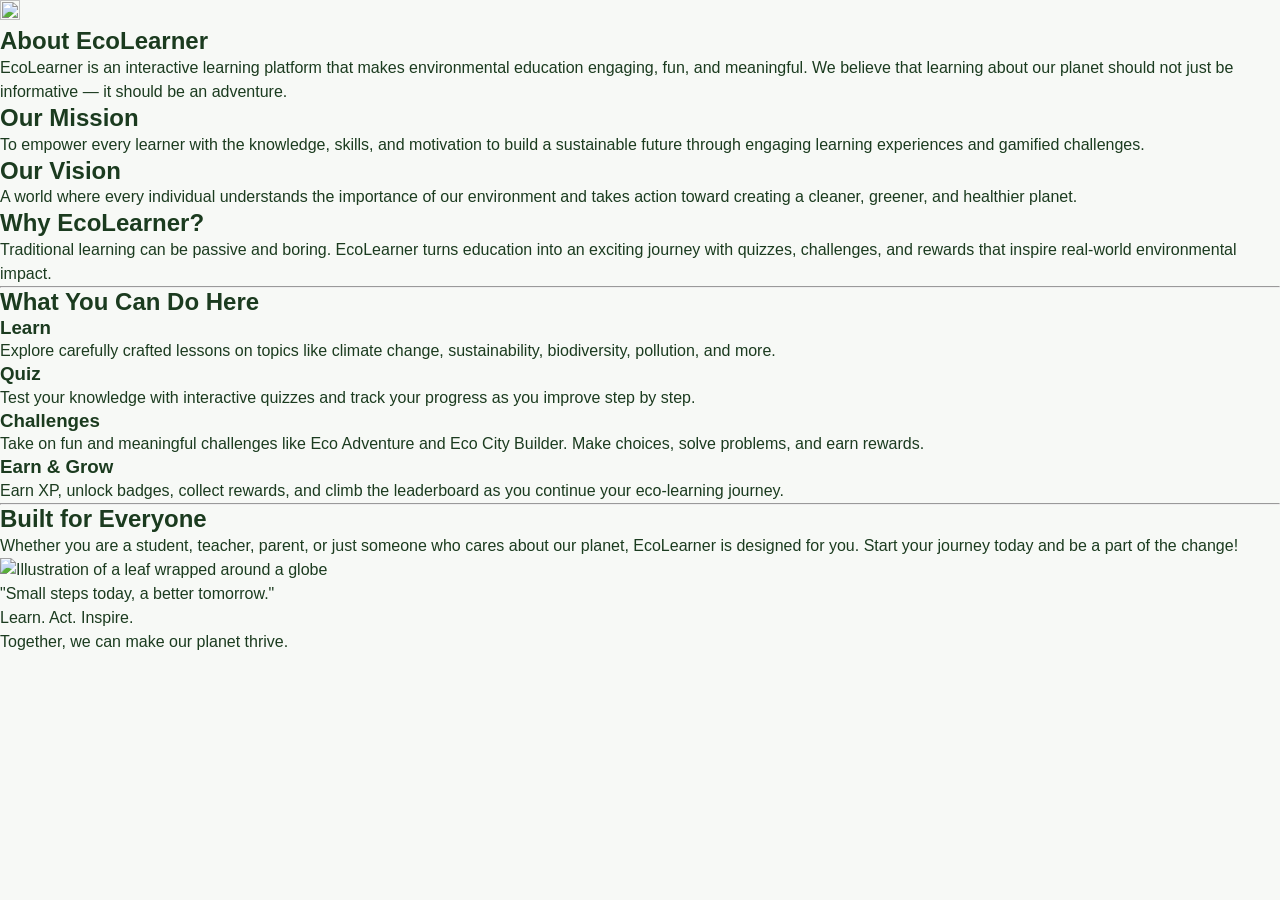
==== frontend/html/about.html @ 035e1860 "About Page" ====
<!DOCTYPE html>
<html lang="en">

<head>
  <meta charset="UTF-8" />
  <meta name="viewport" content="width=device-width, initial-scale=1.0" />
  <title>EcoLearner - About</title>

  <link rel="stylesheet" href="../css/global.css" />
  <link rel="stylesheet" href="../css/about.css" />
</head>

<body>

  <!-- ======================= TOP HEADER STRIPE (no navbar on this page) ======================= -->
  <header class="about-header">
    <button class="about-header__back" id="aboutBackBtn" aria-label="Go back">
      <img src="../assets/icons/ui/back-button.png" alt="" class="icon" />
    </button>
  </header>

  <main class="about-page">
    <div class="about-content">

      <!-- ======================= SECTION 1: HEADING + INTRO ======================= -->
      <section class="about-section">
        <h1 class="about-title">About EcoLearner</h1>
        <div class="about-title__underline"></div>
        <p class="about-paragraph">
          EcoLearner is an interactive learning platform that makes environmental education
          engaging, fun, and meaningful. We believe that learning about our planet should not
          just be informative — it should be an adventure.
        </p>
      </section>

      <!-- ======================= SECTION 2-4: MISSION / VISION / WHY ======================= -->
      <section class="about-section">
        <div class="about-row">
          <img src="../assets/icons/ui/leaf-green.png" alt="" class="about-row__icon" />
          <div>
            <h2 class="about-row__title">Our Mission</h2>
            <p class="about-row__text">
              To empower every learner with the knowledge, skills, and motivation to build a
              sustainable future through engaging learning experiences and gamified challenges.
            </p>
          </div>
        </div>

        <div class="about-row">
          <img src="../assets/icons/ui/vission.png" alt="" class="about-row__icon" />
          <div>
            <h2 class="about-row__title">Our Vision</h2>
            <p class="about-row__text">
              A world where every individual understands the importance of our environment
              and takes action toward creating a cleaner, greener, and healthier planet.
            </p>
          </div>
        </div>

        <div class="about-row">
          <img src="../assets/icons/ui/star-green.png" alt="" class="about-row__icon" />
          <div>
            <h2 class="about-row__title">Why EcoLearner?</h2>
            <p class="about-row__text">
              Traditional learning can be passive and boring. EcoLearner turns education into
              an exciting journey with quizzes, challenges, and rewards that inspire real-world
              environmental impact.
            </p>
          </div>
        </div>
      </section>

      <hr class="about-divider" />

      <!-- ======================= SECTION 5: WHAT YOU CAN DO HERE ======================= -->
      <section class="about-section">
        <h2 class="about-title" style="font-size: 24px;">What You Can Do Here</h2>

        <div class="about-blocks">
          <div class="about-block">
            <div class="about-block__icon-wrap">
              <img src="../assets/icons/ui/open-book.png" alt="" class="about-block__icon" />
            </div>
            <div>
              <h3 class="about-block__title">Learn</h3>
              <p class="about-block__text">
                Explore carefully crafted lessons on topics like climate change, sustainability,
                biodiversity, pollution, and more.
              </p>
            </div>
          </div>

          <div class="about-block">
            <div class="about-block__icon-wrap">
              <img src="../assets/icons/ui/quiz-bubble.png" alt="" class="about-block__icon" />
            </div>
            <div>
              <h3 class="about-block__title">Quiz</h3>
              <p class="about-block__text">
                Test your knowledge with interactive quizzes and track your progress as you
                improve step by step.
              </p>
            </div>
          </div>

          <div class="about-block">
            <div class="about-block__icon-wrap">
              <img src="../assets/icons/ui/nav-play.png" alt="" class="about-block__icon about-icon-filtered" />
            </div>
            <div>
              <h3 class="about-block__title">Challenges</h3>
              <p class="about-block__text">
                Take on fun and meaningful challenges like Eco Adventure and Eco City Builder.
                Make choices, solve problems, and earn rewards.
              </p>
            </div>
          </div>

          <div class="about-block">
            <div class="about-block__icon-wrap">
              <img src="../assets/icons/ui/nav-trophy.png" alt="" class="about-block__icon about-icon-filtered" />
            </div>
            <div>
              <h3 class="about-block__title">Earn &amp; Grow</h3>
              <p class="about-block__text">
                Earn XP, unlock badges, collect rewards, and climb the leaderboard as you
                continue your eco-learning journey.
              </p>
            </div>
          </div>
        </div>
      </section>

      <hr class="about-divider" />

      <!-- ======================= SECTION 6: BUILT FOR EVERYONE ======================= -->
      <section class="about-section">
        <h2 class="about-title" style="font-size: 24px;">Built for Everyone</h2>
        <p class="about-paragraph">
          Whether you are a student, teacher, parent, or just someone who cares about our planet,
          EcoLearner is designed for you. Start your journey today and be a part of the change!
        </p>
      </section>

      <!-- ======================= BOTTOM INSPIRATION CARD ======================= -->
      <section class="about-section">
        <div class="about-inspire-card">
          <img src="../assets/icons/ui/eco-leaf-globe.png" alt="Illustration of a leaf wrapped around a globe"
            class="about-inspire-card__illustration about-icon-filtered" />
          <div>
            <p class="about-inspire-card__quote">"Small steps today, a better tomorrow."</p>
            <p class="about-inspire-card__line">Learn. Act. Inspire.</p>
            <p class="about-inspire-card__line about-inspire-card__line--accent">
              Together, we can make our planet thrive.
            </p>
          </div>
        </div>
      </section>

    </div>
  </main>

  <script src="../js/about.js"></script>
</body>

</html>
---- frontend/css/global.css ----
/* ==========================================================================
   GLOBAL.CSS
   Design tokens (colors, fonts, spacing) + base reset.
   Every page and component should load this file FIRST.
   ========================================================================== */

/* -------------------- 1. DESIGN TOKENS (CSS VARIABLES) -------------------- */
/* Defining values once here means we never hardcode a color/size elsewhere.
   To retheme the whole site, we only edit this block. */
:root {
  /* Brand colors - pulled from the EcoLearner mockups */
  --color-primary-dark: #1B5E20;   /* deep green - navbar/header background */
  --color-primary: #2E7D32;        /* main green - buttons, headings */
  --color-primary-light: #66BB6A;  /* light green - accents, highlights */
  --color-primary-pale: #E8F5E9;   /* very light green - subtle backgrounds */

  --color-accent-gold: #FBC02D;    /* stars, coins, streak highlights */
  --color-accent-blue: #42A5F5;    /* gems, info highlights */
  --color-accent-purple: #8E24AA;  /* level indicators */
  --color-danger: #E53935;         /* notification badges, errors */

  --color-bg: #F7F9F6;             /* page background */
  --color-white: #FFFFFF;
  --color-text-dark: #1B3B1F;      /* main body text */
  --color-text-muted: #5F6F5F;     /* secondary/subtitle text */
  --color-border: #E0E6DE;

  /* Fonts */
  --font-heading: 'Poppins', 'Segoe UI', Arial, sans-serif;
  --font-body: 'Segoe UI', Arial, sans-serif;

  /* Spacing scale - use these instead of random pixel values */
  --space-xs: 4px;
  --space-sm: 8px;
  --space-md: 16px;
  --space-lg: 24px;
  --space-xl: 40px;

  /* Border radius scale - matches the "rounded card" look in the mockups */
  --radius-sm: 8px;
  --radius-md: 16px;
  --radius-lg: 28px;
  --radius-pill: 999px; /* fully rounded, for pill-shaped buttons/badges */

  /* Shadows - soft, consistent card elevation */
  --shadow-sm: 0 2px 6px rgba(0, 0, 0, 0.06);
  --shadow-md: 0 4px 14px rgba(0, 0, 0, 0.10);
}

/* -------------------- 2. RESET -------------------- */
/* Removes default browser spacing/styling so every browser starts the same. */
* {
  margin: 0;
  padding: 0;
  box-sizing: border-box; /* padding/border no longer add to an element's width */
}

html {
  scroll-behavior: smooth;
}

body {
  font-family: var(--font-body);
  color: var(--color-text-dark);
  background-color: var(--color-bg);
  line-height: 1.5;
  -webkit-font-smoothing: antialiased;
}

h1, h2, h3, h4 {
  font-family: var(--font-heading);
  line-height: 1.2;
}

a {
  text-decoration: none;
  color: inherit;
}

button {
  font-family: inherit;
  cursor: pointer;
  border: none;
  background: none;
}

img, svg {
  display: block;
  max-width: 100%;
}

ul, ol {
  list-style: none;
}

/* -------------------- 3. SMALL REUSABLE HELPERS -------------------- */
/* Generic classes we'll reuse across many pages/components */

.icon {
  width: 20px;
  height: 20px;
  flex-shrink: 0; /* icon never gets squished by flexbox */
}

.visually-hidden {
  /* Hides an element visually but keeps it readable by screen readers.
     Used for accessibility labels on icon-only buttons. */
  position: absolute;
  width: 1px;
  height: 1px;
  overflow: hidden;
  clip: rect(0, 0, 0, 0);
  white-space: nowrap;
}

/* Forces an <img>-loaded icon to render pure white. Necessary because
   icons are loaded via <img src="...svg">, not embedded directly in
   the page - so CSS "color" can't reach the SVG's internal currentColor
   the way it can with inline SVG. This filter trick works regardless
   of what color the original SVG file uses. Used anywhere a white icon
   needs to sit on a colored button/background. */
.icon-white {
  filter: brightness(0) invert(1);
}
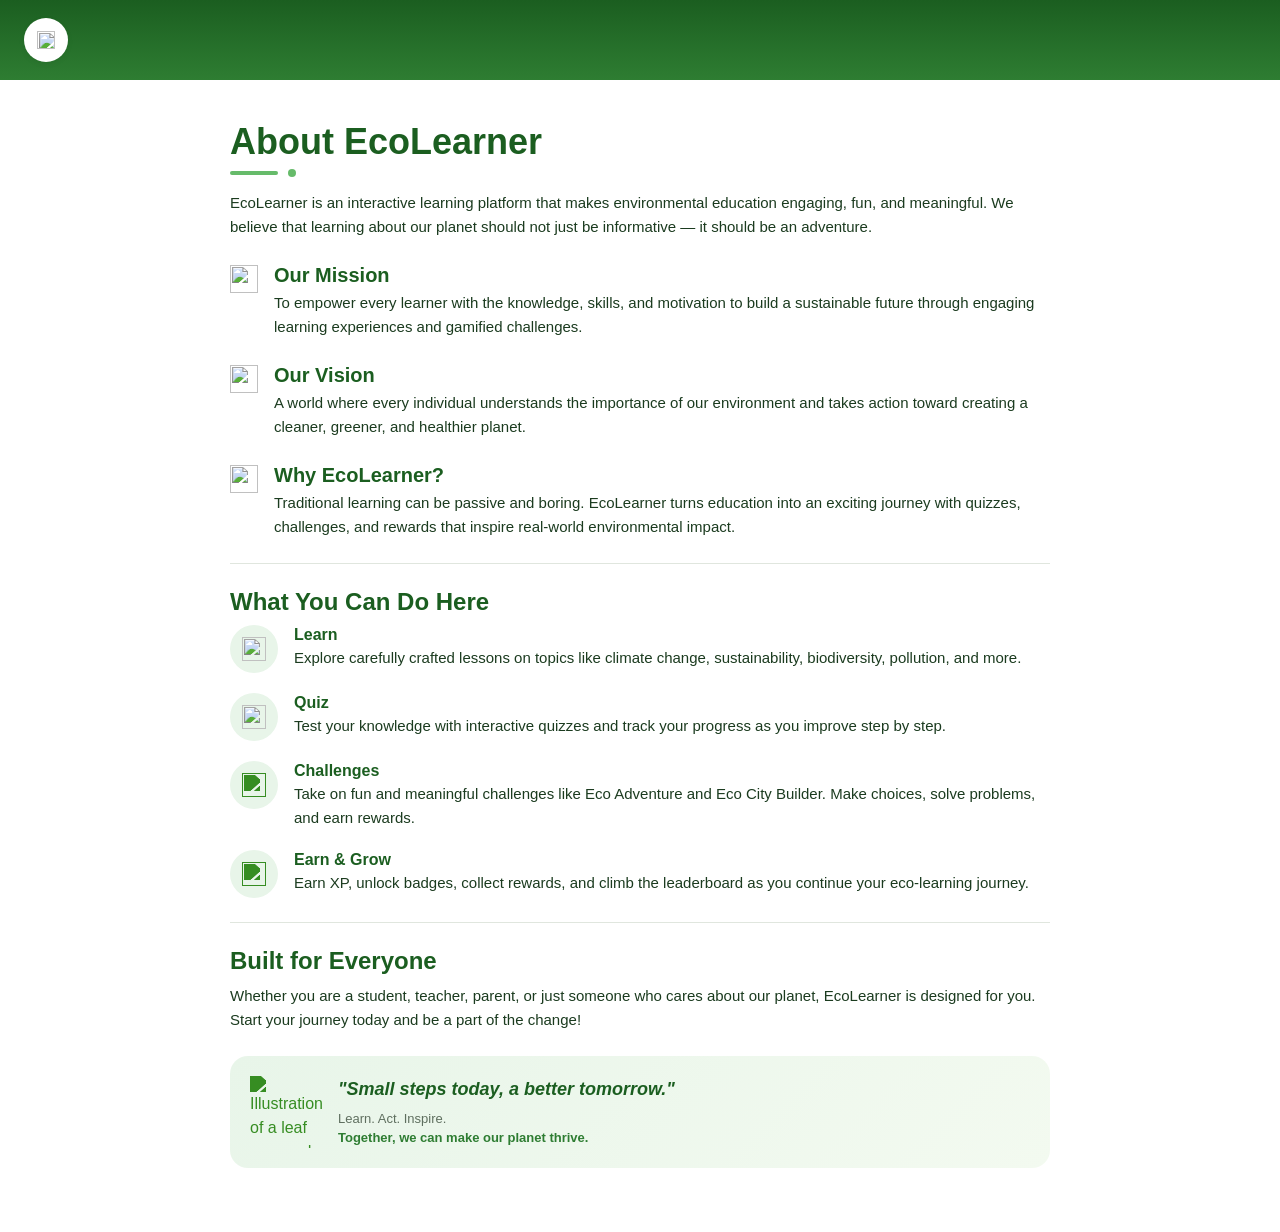
==== commit 7ffc2b3f: "Update about.html Added JS script" ====
--- a/frontend/html/about.html
+++ b/frontend/html/about.html
@@ -160,7 +160,14 @@
     </div>
   </main>
 
-  <script src="../js/about.js"></script>
+  <script>
+    const aboutBackBtn = document.getElementById("aboutBackBtn");
+    if (aboutBackBtn) {
+      aboutBackBtn.addEventListener("click", () => {
+        window.history.back();
+      });
+    }
+  </script>
 </body>
 
-</html>+</html>
--- a/frontend/css/about.css
+++ b/frontend/css/about.css
@@ -0,0 +1,316 @@
+/* ==========================================================================
+   ABOUT.CSS
+   Informational "about this app" page - styled like a mobile settings/
+   about screen rather than a marketing landing page. No navbar; uses
+   its own top header stripe with just a back button.
+   ========================================================================== */
+
+/* -------------------- HEADER STRIPE -------------------- */
+/* Same gradient as navbar.css (not a flat solid) so this page reads as
+   part of the same app, not a different shade of green. */
+
+.about-header {
+  height: 80px;
+  display: flex;
+  align-items: center;
+  padding: 0 var(--space-lg);
+  background: linear-gradient(180deg, var(--color-primary-dark), var(--color-primary));
+}
+
+.about-header__back {
+  width: 44px;
+  height: 44px;
+  border-radius: 50%;
+  background: var(--color-white);
+  display: flex;
+  align-items: center;
+  justify-content: center;
+  box-shadow: var(--shadow-sm);
+  transition: transform 0.15s ease;
+}
+
+.about-header__back:hover {
+  transform: scale(1.08);
+}
+
+.about-header__back:active {
+  transform: scale(0.94);
+}
+
+.about-header__back .icon {
+  width: 18px;
+  height: 18px;
+}
+
+/* -------------------- PAGE CONTAINER -------------------- */
+
+.about-page {
+  background: var(--color-white);
+}
+
+.about-content {
+  max-width: 900px;
+  margin: 0 auto;
+  padding: var(--space-lg);
+}
+
+/* -------------------- ON-LOAD ANIMATIONS -------------------- */
+/* Whole page fades in, each section also slides up slightly with a
+   small stagger - all handled in CSS, no scroll-driven JS needed since
+   this only happens once on load. */
+
+.about-content {
+  animation: about-fade-in 0.4s ease both;
+}
+
+.about-section {
+  animation: about-slide-up 0.45s ease both;
+}
+
+.about-section:nth-of-type(1) {
+  animation-delay: 0.05s;
+}
+
+.about-section:nth-of-type(2) {
+  animation-delay: 0.1s;
+}
+
+.about-section:nth-of-type(3) {
+  animation-delay: 0.15s;
+}
+
+.about-section:nth-of-type(4) {
+  animation-delay: 0.2s;
+}
+
+.about-section:nth-of-type(5) {
+  animation-delay: 0.25s;
+}
+
+.about-section:nth-of-type(6) {
+  animation-delay: 0.3s;
+}
+
+@keyframes about-fade-in {
+  from {
+    opacity: 0;
+  }
+
+  to {
+    opacity: 1;
+  }
+}
+
+@keyframes about-slide-up {
+  from {
+    opacity: 0;
+    transform: translateY(12px);
+  }
+
+  to {
+    opacity: 1;
+    transform: translateY(0);
+  }
+}
+
+/* -------------------- SECTION 1: HEADING + INTRO -------------------- */
+
+.about-section {
+  margin-bottom: var(--space-lg);
+}
+
+.about-title {
+  font-size: 32px;
+  font-weight: 700;
+  color: var(--color-primary-dark);
+  margin-bottom: var(--space-sm);
+}
+
+.about-title__underline {
+  width: 48px;
+  height: 4px;
+  border-radius: var(--radius-pill);
+  background: var(--color-primary-light);
+  margin-bottom: var(--space-md);
+  position: relative;
+}
+
+/* Small dot decoration right after the underline, matching the mockup */
+.about-title__underline::after {
+  content: "";
+  position: absolute;
+  left: 58px;
+  top: -2px;
+  width: 8px;
+  height: 8px;
+  border-radius: 50%;
+  background: var(--color-primary-light);
+}
+
+.about-paragraph {
+  font-size: 15px;
+  line-height: 1.6;
+  color: var(--color-text-dark);
+}
+
+/* -------------------- MISSION / VISION / WHY (horizontal icon rows) -------------------- */
+
+.about-row {
+  display: flex;
+  align-items: flex-start;
+  gap: var(--space-md);
+  margin-bottom: var(--space-lg);
+}
+
+.about-row__icon {
+  width: 28px;
+  height: 28px;
+  flex-shrink: 0;
+  margin-top: 2px;
+}
+
+.about-row__title {
+  font-size: 20px;
+  font-weight: 600;
+  color: var(--color-primary-dark);
+  margin-bottom: 4px;
+}
+
+.about-row__text {
+  font-size: 15px;
+  line-height: 1.6;
+  color: var(--color-text-dark);
+}
+
+/* -------------------- DIVIDER -------------------- */
+
+.about-divider {
+  border: none;
+  border-top: 1px solid var(--color-border);
+  margin: var(--space-lg) 0;
+}
+
+/* -------------------- "WHAT YOU CAN DO HERE" BLOCKS -------------------- */
+
+.about-blocks {
+  display: flex;
+  flex-direction: column;
+  gap: 20px;
+  /* per spec: exact 20px spacing between items */
+}
+
+.about-block {
+  display: flex;
+  align-items: flex-start;
+  gap: var(--space-md);
+}
+
+.about-block__icon-wrap {
+  width: 48px;
+  height: 48px;
+  border-radius: 50%;
+  background: var(--color-primary-pale);
+  flex-shrink: 0;
+  display: flex;
+  align-items: center;
+  justify-content: center;
+  transition: transform 0.15s ease;
+}
+
+.about-block:hover .about-block__icon-wrap {
+  transform: scale(1.06);
+}
+
+.about-block__icon {
+  width: 24px;
+  height: 24px;
+  /* Recolors a black/white source icon to the theme green. Skip this
+     filter if the icon file is already colored (like the ones currently
+     in use) - only needed if a plain black icon gets swapped in later. */
+}
+
+.about-icon-filtered {
+  transition: filter 0.2s ease-in-out;
+  filter: brightness(0) saturate(100%) invert(44%) sepia(30%) saturate(1212%) hue-rotate(63deg) brightness(94%) contrast(85%);
+}
+
+/* .about-block__icon--tint {
+  filter: brightness(0) saturate(100%) invert(49%) sepia(35%) saturate(913%) hue-rotate(58deg) brightness(91%) contrast(92%) opacity(70%);
+} */
+
+.about-block__title {
+  font-size: 16px;
+  font-weight: 700;
+  color: var(--color-primary-dark);
+  margin-bottom: 2px;
+}
+
+.about-block__text {
+  font-size: 15px;
+  line-height: 1.6;
+  color: var(--color-text-dark);
+}
+
+/* -------------------- BOTTOM INSPIRATION CARD -------------------- */
+
+.about-inspire-card {
+  width: 100%;
+  border-radius: 18px;
+  padding: 20px;
+  background: linear-gradient(135deg, var(--color-primary-pale), #F3FAF0);
+  display: flex;
+  align-items: center;
+  gap: var(--space-md);
+  transition: transform 0.15s ease, box-shadow 0.15s ease;
+}
+
+.about-inspire-card:hover {
+  transform: translateY(-2px);
+  box-shadow: var(--shadow-md);
+}
+
+.about-inspire-card__illustration {
+  width: 72px;
+  height: 72px;
+  flex-shrink: 0;
+}
+
+.about-inspire-card__quote {
+  font-size: 18px;
+  font-weight: 700;
+  font-style: italic;
+  color: var(--color-primary-dark);
+  margin-bottom: 6px;
+}
+
+.about-inspire-card__line {
+  font-size: 13px;
+  color: var(--color-text-muted);
+  line-height: 1.5;
+}
+
+.about-inspire-card__line--accent {
+  color: var(--color-primary);
+  font-weight: 600;
+}
+
+/* -------------------- RESPONSIVE -------------------- */
+
+@media (min-width: 768px) {
+  .about-content {
+    padding: var(--space-xl);
+  }
+
+  .about-title {
+    font-size: 36px;
+  }
+}
+
+/* Reduced motion: respect the user's OS setting and skip animations */
+@media (prefers-reduced-motion: reduce) {
+
+  .about-content,
+  .about-section {
+    animation: none;
+  }
+}
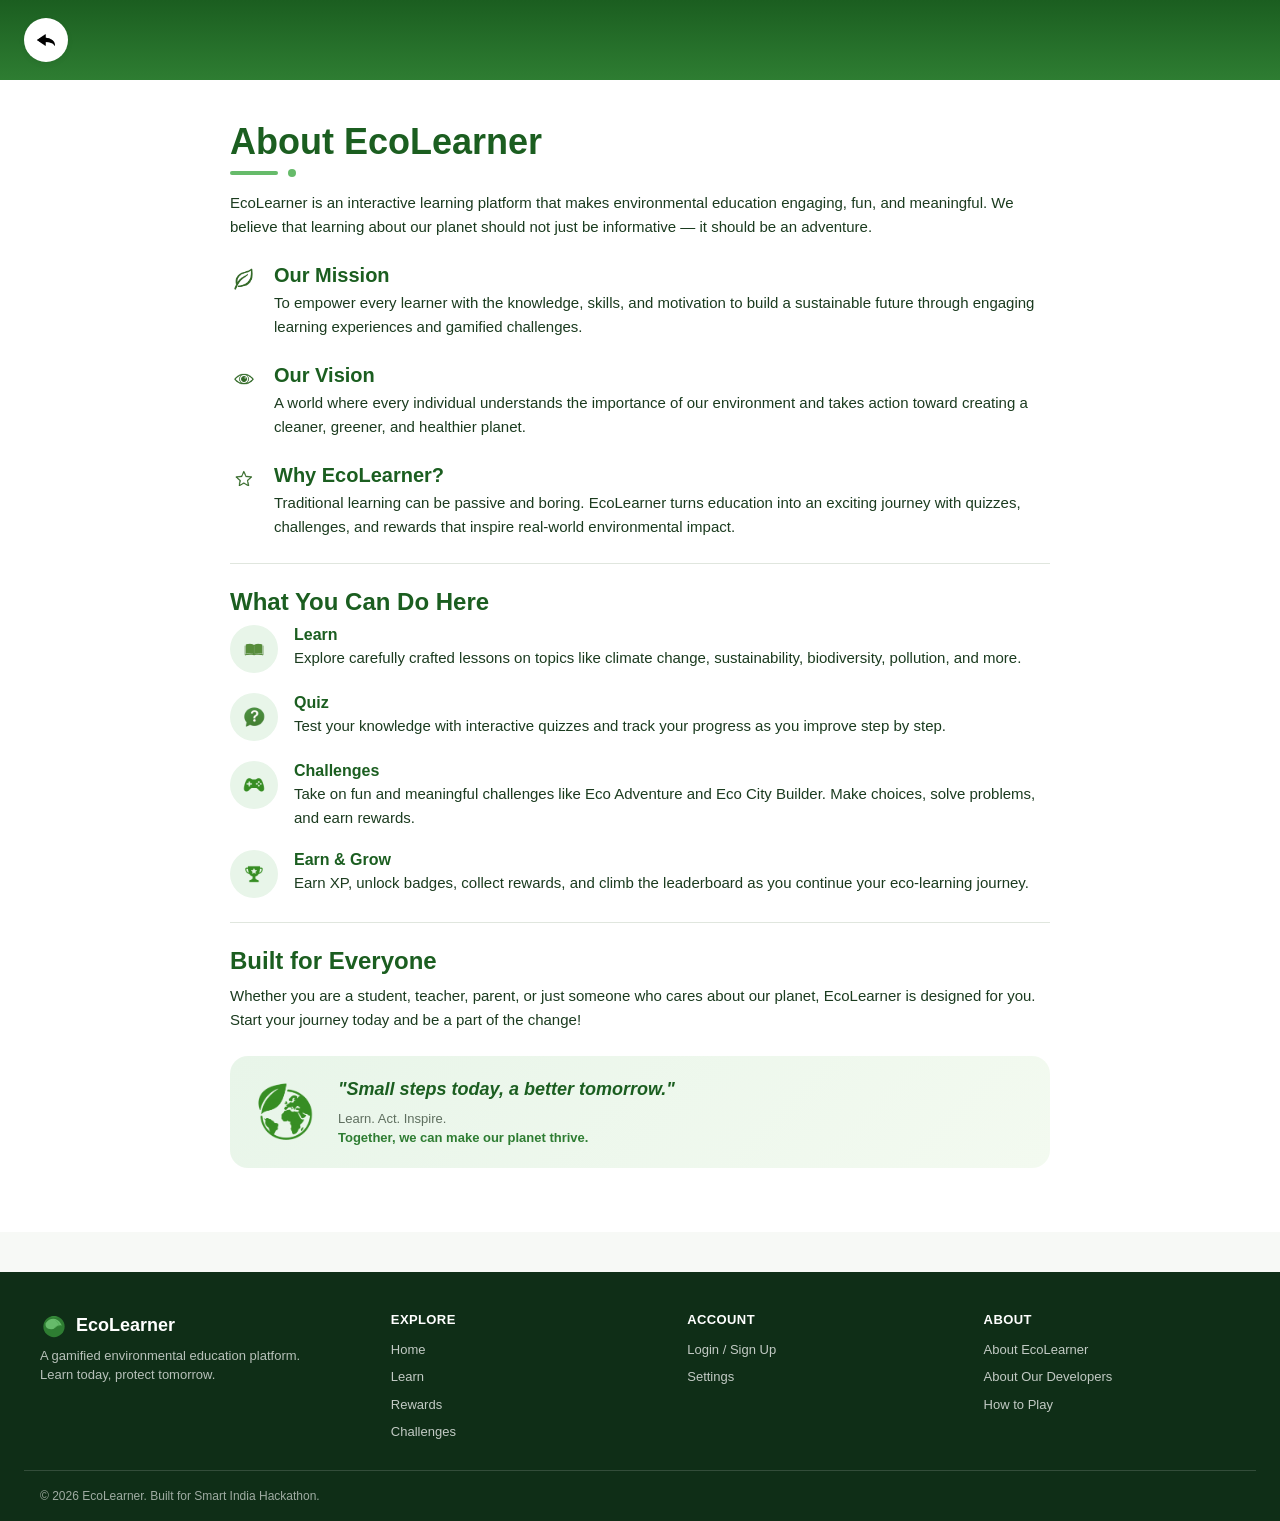
==== commit 8e5c85e5: "Update about.html" ====
--- a/frontend/html/about.html
+++ b/frontend/html/about.html
@@ -8,6 +8,7 @@
 
   <link rel="stylesheet" href="../css/global.css" />
   <link rel="stylesheet" href="../css/about.css" />
+  <link rel="stylesheet" href="../css/bottom-nav.css">
 </head>
 
 <body>
@@ -156,9 +157,13 @@
           </div>
         </div>
       </section>
-
     </div>
   </main>
+
+  <footer class="footer">
+    <div id="bottom-nav-container"></div>
+    <div id="footer-container"></div>
+  </footer>
 
   <script>
     const aboutBackBtn = document.getElementById("aboutBackBtn");
@@ -168,6 +173,8 @@
       });
     }
   </script>
+  <script src="../js/components.js"></script>
+  <script src="../js/bottom-nav.js"></script>
 </body>
 
 </html>
--- a/frontend/css/bottom-nav.css
+++ b/frontend/css/bottom-nav.css
@@ -0,0 +1,92 @@
+/* ==========================================================================
+   BOTTOM-NAV.CSS
+   Sticky bottom navigation bar - ONLY shown on mobile screens (<768px).
+   Items: Home, Learn, Challenges, Rewards, Profile.
+
+   ICON STATES:
+   - Inactive (not the current page): grayscale, via the .turn-gray class
+   - Active (current page): full green tint + a neon glow, via .is-current
+   Which item gets .is-current is decided automatically by bottom-nav.js
+   (compares each item's page name to the current URL) - nothing needs
+   to be hardcoded per page.
+   ========================================================================== */
+
+.bottom-nav {
+  display: none; /* shown only under 768px, see media query below */
+  position: fixed;
+  bottom: 0;
+  left: 0;
+  width: 100%;
+  background: var(--color-white);
+  border-top: 1px solid var(--color-border);
+  box-shadow: 0 -2px 10px rgba(0, 0, 0, 0.06);
+  z-index: 30; /* stays below the account panel (50) / its overlay (40) */
+  padding: 6px var(--space-sm);
+  padding-bottom: calc(6px + env(safe-area-inset-bottom)); /* respects iPhone home-bar area */
+}
+
+.bottom-nav__list {
+  display: flex;
+  justify-content: space-between;
+}
+
+.bottom-nav__item {
+  flex: 1;
+  display: flex;
+  flex-direction: column;
+  align-items: center;
+  gap: 2px;
+  padding: 6px 4px;
+  border-radius: var(--radius-md);
+  color: var(--color-text-muted);
+}
+
+.bottom-nav__icon {
+  width: 22px;
+  height: 22px;
+  object-fit: contain;
+  transition: filter 0.3s ease;
+}
+
+/* Exact class/definition as specified - default inactive state */
+.turn-gray {
+  filter: grayscale(100%);
+}
+
+.bottom-nav__item-label {
+  font-size: 10px;
+  font-weight: 600;
+  color: var(--color-text-muted);
+  transition: color 0.3s ease;
+}
+
+/* Active state: full color + green tint + neon glow. This filter chain
+   works regardless of the source PNG's original colors - it flattens
+   the icon to a white silhouette first (brightness(0) invert(1)),
+   then tints it green, then adds a glowing drop-shadow (drop-shadow
+   follows the icon's actual alpha shape, unlike box-shadow which would
+   just be a rectangle). May need small tuning once the real PNGs are
+   in place and visible. */
+.bottom-nav__item.is-current .bottom-nav__icon {
+  filter:
+    brightness(0) invert(1)
+    sepia(1) saturate(6) hue-rotate(85deg) brightness(0.95) contrast(1.1)
+    drop-shadow(0 0 3px #22c55e)
+    drop-shadow(0 0 7px #22c55e);
+}
+
+.bottom-nav__item.is-current .bottom-nav__item-label {
+  color: var(--color-primary);
+  font-weight: 700;
+}
+
+/* -------------------- MOBILE ONLY: SHOW THE BAR -------------------- */
+@media (max-width: 767px) {
+  .bottom-nav {
+    display: block;
+  }
+
+  body {
+    padding-bottom: 68px; /* stops page content hiding behind the fixed bar */
+  }
+}
